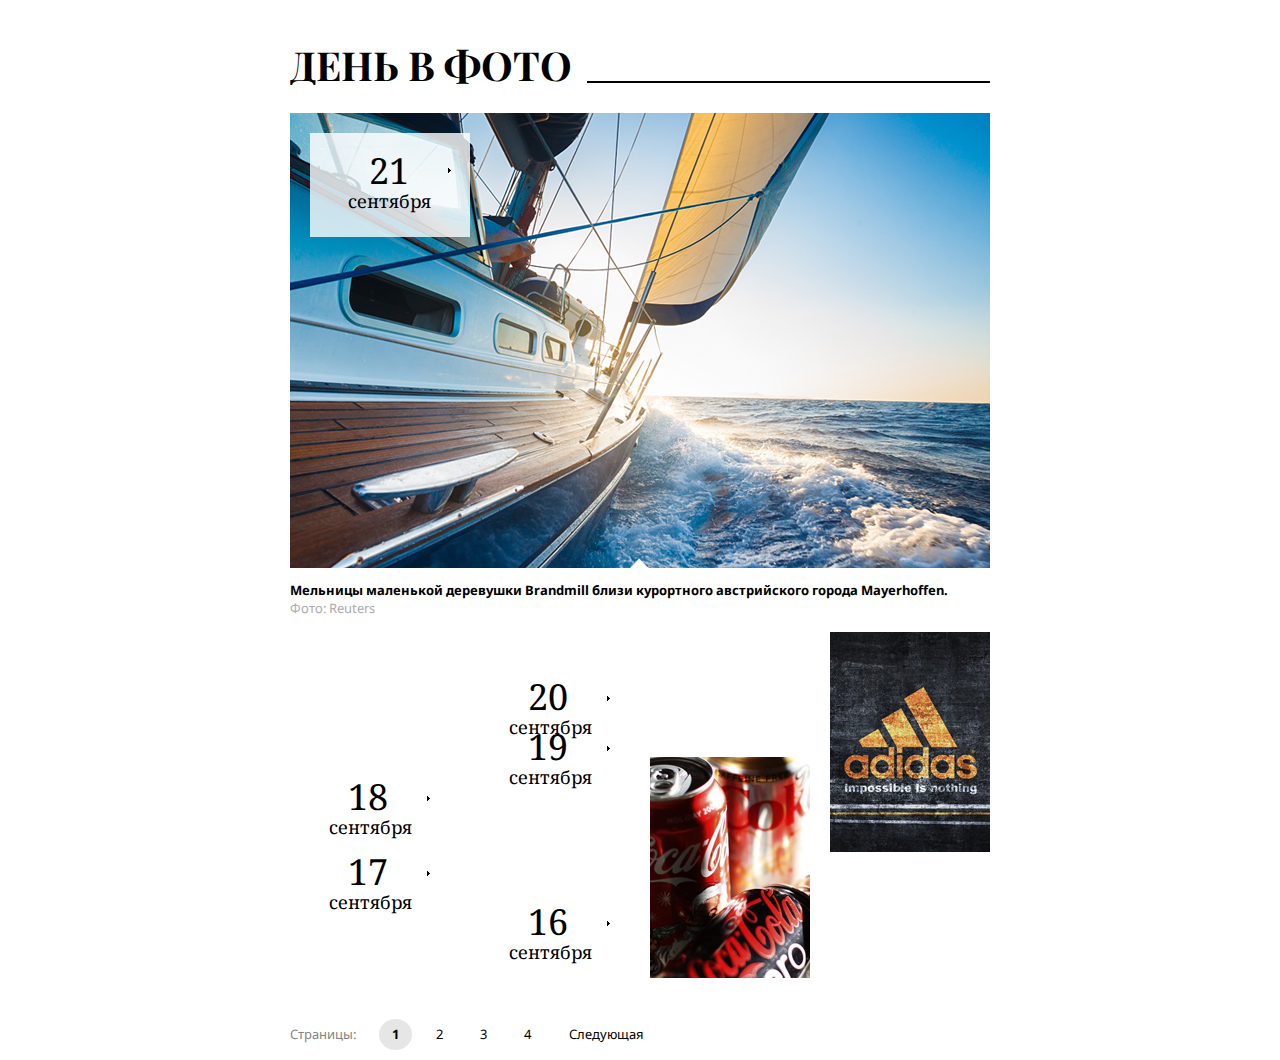
==== layout/index.html @ 1c39b5a4 "6" ====
<!DOCTYPE html>
<html lang="ru">
<head>
  <meta charset="UTF-8">
  <meta name="viewport" content="width=device-width, initial-scale=1.0">
  <link rel="stylesheet" href="css/style.css">
  <title>День в фото</title>
</head>
<body>
  <div class="container">
    <div class="item-full-width header">
      <h1>День в фото</h1>
    </div>

    <div class="item-full-width">
      <a href="#"><img src="img\001.jpg" alt="" class="item-full-width__fullsize-img"></a>
      <div class="date-top-label">
        <span class="date-top-label__day">21</span>
        <span class="date-top-label__month">сентября</span>
      </div>
      <div class="triangle"></div>
    </div>

    <div class="item-full-width details">
        <strong>Мельницы маленькой деревушки Brandmill близи курортного австрийского города Mayerhoffen.</strong>
        <br>
        <span>Фото: Reuters</span>
    </div>

    <div class="item">
      <a href="#"><img src="img\thumbnails\001.jpg" alt="" class="item__thumbnail"></a>
    </div>

    <div class="item">
      <a href="#"><img src="img\thumbnails\002.jpg" alt="" class="item__thumbnail"></a>
    </div>

    <div class="item">
      <a href="#"><img src="img\thumbnails\003.jpg" alt="" class="item__thumbnail"></a>
    </div>


    <div class="item ad-1 hidden-mobile">
      <a href="#"><img src="img\ads\ad_01.jpg" alt="" class="item__thumbnail"></a>
    </div>
    
    <div class="item">
      <a href="#"><img src="img\thumbnails\004.jpg" alt="" class="item__thumbnail"></a>
    </div>


    <div class="item">
      <a href="#"><img src="img\thumbnails\empty.jpg" alt="" class="item__thumbnail"></a>
      <div class="date-label">
	      <span class="date-label__day">20</span>
    	  <span class="month">сентября</span>
      </div>
    </div>


    <div class="item">
        <a href="#"><img src="img\thumbnails\005.jpg" alt="" class="item__thumbnail"></a>
    </div>

    <div class="item-full-width ad-3 hidden-medium  hidden-large">
      <a href="#"><img src="img\ads\ad_03.jpg" alt="" class="item__thumbnail"></a>
    </div>

    <div class="item item6">
      <a href="#"><img src="img\thumbnails\006.jpg" alt="" class="item__thumbnail"></a>
    </div>
    
    <div class="item">
      <a href="#"><img src="img\thumbnails\007.jpg" alt="" class="item__thumbnail"></a>
    </div>

    <div class="item">
      <a href="#"><img src="img\thumbnails\008.jpg" alt="" class="item__thumbnail"></a>
    </div>

    <div class="item">
      <a href="#"><img src="img\thumbnails\009.jpg" alt="" class="item__thumbnail"></a>
    </div>

    <div class="item">
      <a href="#"><img src="img\thumbnails\empty.jpg" alt="" class="item__thumbnail"></a>
      <div class="date-label">
	      <span class="date-label__day">19</span>
    	  <span class="month">сентября</span>
      </div>
    </div>

    <div class="item">
      <a href="#"><img src="img\thumbnails\010.jpg" alt="" class="item__thumbnail"></a>
    </div>

    <div class="item">
      <a href="#"><img src="img\thumbnails\011.jpg" alt="" class="item__thumbnail"></a>
    </div>

    <div class="item">
      <a href="#"><img src="img\thumbnails\012.jpg" alt="" class="item__thumbnail"></a>
    </div>

    <div class="item">
      <a href="#"><img src="img\thumbnails\013.jpg" alt="" class="item__thumbnail"></a>
    </div>

    <div class="item">
      <a href="#"><img src="img\thumbnails\empty.jpg" alt="" class="item__thumbnail"></a>
      <div class="date-label">
	      <span class="date-label__day">18</span>
    	  <span class="month">сентября</span>
      </div>
    </div>
    <div class="item ad-2 hidden-mobile hidden-medium">
      <a href="#"><img src="img\ads\ad_02.jpg" alt="" class="item__thumbnail"></a>
    </div>

    <div class="item">
      <a href="#"><img src="img\thumbnails\014.jpg" alt="" class="item__thumbnail"></a>
    </div>

    <div class="item">
      <a href="#"><img src="img\thumbnails\015.jpg" alt="" class="item__thumbnail"></a>
    </div>

    <div class="item item16">
      <a href="#"><img src="img\thumbnails\016.jpg" alt="" class="item__thumbnail"></a>
    </div>

    <div class="item hidden-mobile">
      <a href="#"><img src="img\thumbnails\017.jpg" alt="" class="item__thumbnail"></a>
    </div>

    <div class="item hidden-mobile">
      <a href="#"><img src="img\thumbnails\018.jpg" alt="" class="item__thumbnail"></a>
    </div>

    <div class="item hidden-mobile">
      <a href="#"><img src="img\thumbnails\empty.jpg" alt="" class="item__thumbnail"></a>
      <div class="date-label">
	      <span class="date-label__day">17</span>
    	  <span class="month">сентября</span>
      </div>
    </div>


    <div class="item hidden-mobile">
      <a href="#"><img src="img\thumbnails\019.jpg" alt="" class="item__thumbnail"></a>
    </div>

    <div class="item hidden-mobile">
      <a href="#"><img src="img\thumbnails\020.jpg" alt="" class="item__thumbnail"></a>
    </div>

    <div class="item hidden-mobile">
      <a href="#"><img src="img\thumbnails\021.jpg" alt="" class="item__thumbnail"></a>
    </div>

    <div class="item hidden-mobile">
      <a href="#"><img src="img\thumbnails\022.jpg" alt="" class="item__thumbnail"></a>
    </div>

    <div class="item hidden-mobile">
      <a href="#"><img src="img\thumbnails\empty.jpg" alt="" class="item__thumbnail"></a>
      <div class="date-label">
	      <span class="date-label__day">16</span>
    	  <span class="month">сентября</span>
      </div>
    </div>

    <div class="item-full-width">
    	<div class="paginator">
    		<ul>
	    		<li><a href="#" class="paginator__prev">Страницы:</a></li>
	    		<li><a href="#" class="paginator__active">1</a></li>
	    		<li><a href="#">2</a></li>
	    		<li><a href="#">3</a></li>
	    		<li><a href="#">4</a></li>
	    		<li><a href="#" class="paginator__next">Следующая</a></li>
    		</ul>
    	</div>
    </div>
  </div>

</body>
</html>
---- layout/css/style.css ----
@import 'https://fonts.googleapis.com/css?family=Playfair+Display&subset=cyrillic';
@import 'https://fonts.googleapis.com/css?family=Noto+Serif&subset=cyrillic';
@import 'https://fonts.googleapis.com/css?family=Noto+Sans:400,700&subset=cyrillic';

.container {
    max-width: 768px;
    min-width: 320px;
    margin: auto;
    padding: 10px 2px;
    box-sizing: border-box;
}

.hidden-mobile {
    display: none;
}

.item-full-width, .item, .ad-1, .ad-2, .ad-3 {
    position: relative;
    float: left;
    line-height: 0;
    padding: 3px;
    height: auto;
    box-sizing: border-box;
}

.item-full-width {
    width: 100%;
}

.item {
    width: 25%;
}

.ad-1, .ad-2 {
    float: right;
}

.ad-3 {
    padding-top: 8px;
    padding-bottom: 7px;
}

.item__thumbnail {
    width: 100%;
    height: auto;
}

.item-full-width__fullsize-img {
    width: 100%;
    height: auto;
}

.date-top-label {
    position: absolute;
    line-height: 20px;
    left: 9px;
    top: 9px;
    width: 80px;
    height: 53px;
    background: rgba(255, 255, 255, .8);
    padding-right: 2px;
}

.item {
    position: relative;
}

.date-label {
    position: absolute;
    left: 0px;
    top: 0px;
    width: 100%;
}

.date-label__day, .month, .date-top-label__day, .date-top-label__month  {
    font-family: 'Noto Serif', serif;
    display: block;
    text-align: center;
    line-height: 18px;
}

.date-label__day  {
    position: absolute;
    font-size: 18px;
    padding-top: 10px;
    left: 40%;
}

.month{
    font-size: 14px;
    padding-top: 30px;
}

.date-top-label__day {
    font-size: 18px;
    padding-top: 8px;
}

.date-top-label__month{
    font-size: 14px;
    padding-top: 2px;
}

.month:after {
    content: " ";
    position: absolute;
    background: url(../img/arrow.png) no-repeat;
    width: 3px;
    height: 5px;
    left: 81.5%;
    top: 40%;
}

.header h1 {
    font-family: 'Playfair Display', serif;
    color: #010101;
    text-transform: uppercase;
    font-size: 26px;
    margin: 0;
    position: relative;
    overflow: hidden;
    line-height: 40px;
}

.header h1:after {
    content: '';
    position: absolute;
    width: 100%;
    border-bottom: 2px solid #000;   
    margin-top: 28px;
    margin-left: 18px;
}

.details {
    font-family: 'Noto Sans', sans-serif;   
    font-size: 13px;
    line-height: 18px;
    display: none;
}

.details span {
    color: #acacac;
}

.header {
    padding-bottom: 7px;
}
    /* =-=-=-=-=-=-= Pagination  =-=-=-=-=-=-= */
.paginator {
    font-family: 'Noto Sans', sans-serif;
    font-size: 13px;
    position: relative;
    padding-top: 19px; /* !!! */
}

.paginator ul {
    list-style: none;
    padding-left: 0;
    margin: 0;
}

.paginator li {
    display: inline-block;
    margin-left: 0px;
    position: relative;
}

.paginator li a {
    text-decoration: none;
    border-radius: 50%;
    display: block;
    position: relative;
    margin: 0px -1px;  
    padding: 3px 13px;
    text-align: center;
    line-height: 25px;
}

.paginator li a:visited, .paginator li a {
    color: #000;
    text-decoration:none;
}

.paginator li a.paginator__active {
    background: #e6e6e6 none repeat scroll 0 0;
    border-color: #e6e6e6;
    font-weight: bold;
}

.paginator li a.paginator__prev {
    display: none;
    padding-left: 0px;
    margin-left: 0px;
    color: #848484;
}

.paginator li a.paginator__next {
    margin-left: 7px;  
}

.paginator li:nth-child(2) a{
    margin-left: 0px; 
}

@media (min-width: 450px) and (max-width: 599px) {
    .hidden-mobile, .hidden-large {
        display: block;
    }

    .hidden-medium {
        display: none;
    }

    .item-full-width, .item, .ad-1, .ad-2 {
        padding: 5px;
    }

    .item {
        width: 20%;
    }

    .ad-1 {
        width: 40%;
        padding-bottom: 7%;
        padding-left: 3.3%;
    }

    .header {
        padding-bottom: 23px;
    }

    .container {
        margin-top: 0px;
        padding: 34px 15px;
    }

    .date-top-label {
        left: 15px;
        top: 15px;
    }
    
    .header h1 {
        font-size: 40px;
    }

    .header h1:after {
        margin-top: 35px;
        margin-left: 17px;
    }    


    .month:after {
        width: 3px;
        height: 5px;
        left: 80.5%;
        top: 33%;
    }

    .paginator li a.paginator__prev {
        display: block;
    }
}

@media (min-width: 600px) {
    .container {
        padding: 20px 24px;
    }    

    .hidden-mobile, .hidden-medium {
        display: block;
    }

    .hidden-large {
        display: none;
    }    

    .hidden-mobile {
        display: block;
    }

    .item-full-width, .item, .ad-1, .ad-2 {
        padding: 10px;
    }

    .ad-1, .ad-2 {
        width: 25%;
        padding-bottom: 4.5%;
        padding-bottom: 22px;
    }

    .header {
        padding-bottom: 18px;
        padding-top: 17px;
    }

    .item {
        width: 25%;
    }

    .header h1 {
        font-size: 40px;
    }

    .header h1:after {
        margin-top: 36px;
        margin-left: 15px;
    }    

    .details {
        display: inline-block;
        padding-top: 3px;
        padding-bottom: 5px;
    }

    .date-top-label {
        line-height: 20px;
        left: 30px;
        top: 30px;
        width: 158px;
        height: 104px;
        padding-right: 2px;
    }
    
    .date-label__day, .date-top-label__day {
        font-size: 36px;
    }

    .month, .date-top-label__month {
        font-size: 18px;
    }

    .date-top-label__day {
        padding-top: 29px;
    }

    .date-top-label__month {
        padding-top: 12px;
    }

    .date-label__day  {
        padding-top: 41px;
        left: 38% 
    }

    .month{
        padding-top: 71px;
        left: 33% 
    }

    .month:after {
        width: 3px;
        height: 5px;
        left: 81.5%;
        top: 54.8%;
    }

    .date-top-label__month:after {
        content: " ";
        position: absolute;
        background: url(../img/arrow.png) no-repeat;
        width: 3px;
        height: 5px;
        left: 86%;
        top: 34%;
    }    

    .triangle  {
        position: absolute;
        background: url(../img/triangle.png) no-repeat;
        width: 20px;
        height: 10px;
        left: 48.5%;
        bottom: 10px;
    } 

    .paginator {
        padding-top: 9px;
    }
   
    .paginator li a {
        margin: 0px 4px; 
    }
   
    .paginator li a.paginator__prev {
        display: block;
        margin-left: 0px;
        margin-right: 7px;
    }

    .paginator li a.paginator__next {
        margin-left: 5px;
    }
}
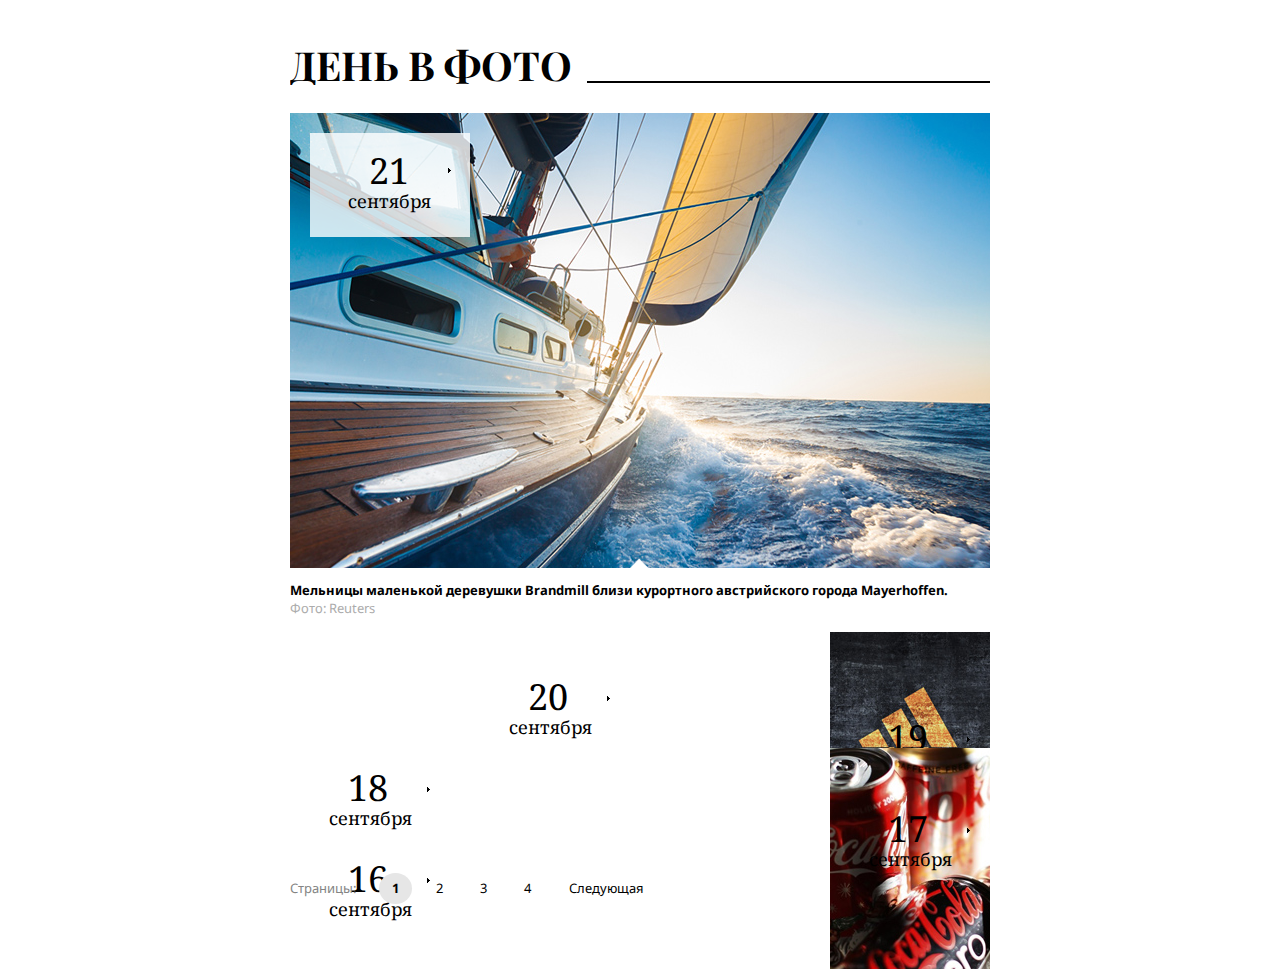
==== commit 963442f2: "9" ====
--- a/layout/index.html
+++ b/layout/index.html
@@ -184,5 +184,10 @@
     </div>
   </div>
 
+  <!-- jQuery (necessary for Bootstrap's JavaScript plugins) -->
+    <script src="https://ajax.googleapis.com/ajax/libs/jquery/1.12.4/jquery.min.js"></script>
+
+
+  <script src="js/common.js"></script>
 </body>
 </html>--- a/layout/css/style.css
+++ b/layout/css/style.css
@@ -29,6 +29,7 @@
 
 .item {
     width: 25%;
+    position: relative;    
 }
 
 .ad-1, .ad-2 {
@@ -40,12 +41,7 @@
     padding-bottom: 7px;
 }
 
-.item__thumbnail {
-    width: 100%;
-    height: auto;
-}
-
-.item-full-width__fullsize-img {
+.item-full-width__fullsize-img, .item__thumbnail {
     width: 100%;
     height: auto;
 }
@@ -61,10 +57,6 @@
     padding-right: 2px;
 }
 
-.item {
-    position: relative;
-}
-
 .date-label {
     position: absolute;
     left: 0px;
@@ -150,7 +142,7 @@
     font-family: 'Noto Sans', sans-serif;
     font-size: 13px;
     position: relative;
-    padding-top: 19px; /* !!! */
+    padding-top: 19px; 
 }
 
 .paginator ul {
@@ -203,42 +195,43 @@
 }
 
 @media (min-width: 450px) and (max-width: 599px) {
-    .hidden-mobile, .hidden-large {
-        display: block;
-    }
-
-    .hidden-medium {
-        display: none;
-    }
-
-    .item-full-width, .item, .ad-1, .ad-2 {
-        padding: 5px;
-    }
-
-    .item {
-        width: 20%;
-    }
-
-    .ad-1 {
-        width: 40%;
-        padding-bottom: 7%;
-        padding-left: 3.3%;
-    }
-
-    .header {
-        padding-bottom: 23px;
-    }
-
     .container {
         margin-top: 0px;
         padding: 34px 15px;
     }
 
+    .hidden-mobile, .hidden-large {
+        display: block;
+    }
+
+    .hidden-medium {
+        display: none;
+    }
+
+    .item-full-width, .item, .ad-1, .ad-2 {
+        padding: 5px;
+    }
+
+    .item {
+        width: 20%;
+    }
+
+    .ad-1 {
+        width: 40%;
+/*        padding-bottom: 7%;
+        padding-left: 3.3%;
+*/    }
+
+
     .date-top-label {
         left: 15px;
         top: 15px;
     }
     
+    .header {
+        padding-bottom: 23px;
+    }
+
     .header h1 {
         font-size: 40px;
     }
@@ -247,7 +240,6 @@
         margin-top: 35px;
         margin-left: 17px;
     }    
-
 
     .month:after {
         width: 3px;
@@ -274,19 +266,15 @@
         display: none;
     }    
 
-    .hidden-mobile {
-        display: block;
-    }
-
     .item-full-width, .item, .ad-1, .ad-2 {
         padding: 10px;
     }
 
     .ad-1, .ad-2 {
         width: 25%;
-        padding-bottom: 4.5%;
+/*        padding-bottom: 4.5%;
         padding-bottom: 22px;
-    }
+*/    }
 
     .header {
         padding-bottom: 18px;
